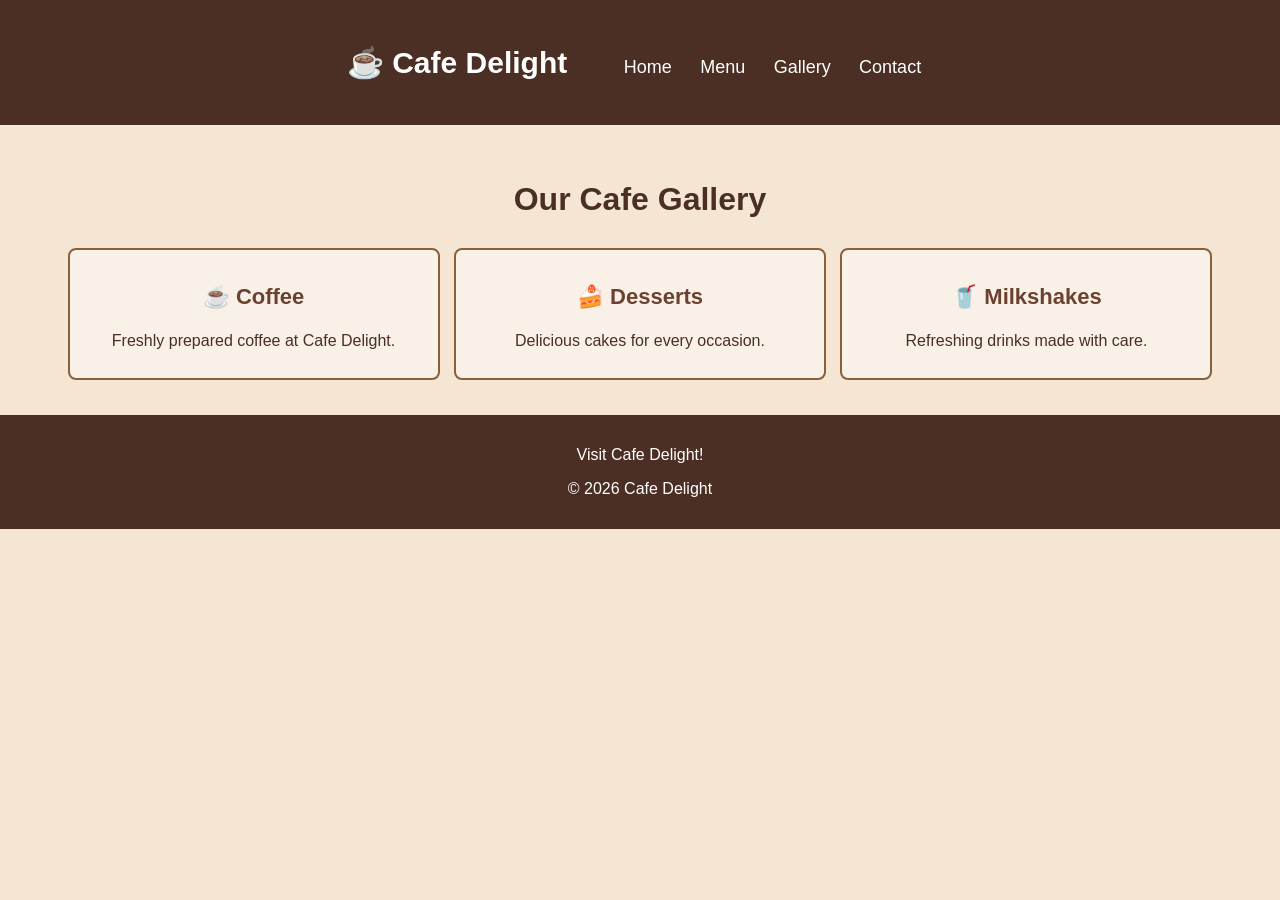
==== gallery.html @ e0f4a201 "Add Menu Gallery and Contact pages" ====
<!DOCTYPE html>
<html>
<head>
    <title>Cafe Delight - Gallery</title>
    <link rel="stylesheet" href="style.css">
</head>

<body>

    <div class="header">
        <h2>☕ Cafe Delight</h2>

        <a href="index.html">Home</a>
        <a href="menu.html">Menu</a>
        <a href="gallery.html">Gallery</a>
        <a href="index.html#contact">Contact</a>
    </div>

    <div class="menu-section">
        <h2>Our Cafe Gallery</h2>

        <div class="menu-container">

            <div class="menu-card">
                <h3>☕ Coffee</h3>
                <p>Freshly prepared coffee at Cafe Delight.</p>
            </div>

            <div class="menu-card">
                <h3>🍰 Desserts</h3>
                <p>Delicious cakes for every occasion.</p>
            </div>

            <div class="menu-card">
                <h3>🥤 Milkshakes</h3>
                <p>Refreshing drinks made with care.</p>
            </div>

        </div>
    </div>

    <div class="footer">
        <p>Visit Cafe Delight!</p>
        <p>© 2026 Cafe Delight</p>
    </div>

</body>
</html>
---- style.css ----
/*
Name: Hajra Rizwan
Roll Number: i263052
Section: B
*/


body {
    background-color: #F5E6D3;
    color: #4B2E24;
    font-family: Papyrus, Arial, sans-serif;
    margin: 0;
}



.header {
    background-color: #4B2E24;
    color: white;
    padding: 20px;
    text-align: center;
}

.header h2 {
    display: inline-block;
    font-size: 30px;
    margin-right: 40px;
}

.header a {
    color: white;
    text-decoration: none;
    font-size: 18px;
    margin: 12px;
}


button {
    background-color: #D2A679;
    color: #3E2723;
    padding: 12px 22px;
    border: none;
    border-radius: 10px;
    font-size: 16px;
    cursor: pointer;
}


.welcome {
    padding: 40px;
    text-align: center;
}



.welcome-text {
    display: inline-block;
    width: 43%;
    text-align: left;
    vertical-align: middle;
}

.welcome-text h1 {
    color: #4B2E24;
    font-size: 48px;
}

.welcome-text p {
    font-size: 24px;
}



.coffee-picture {
    display: inline-block;
    width: 48%;
    vertical-align: middle;
}

.coffee-picture img {
    width: 100%;
    height: 350px;
    object-fit: cover;
    border-radius: 15px;
}



.menu-section {
    padding: 30px 20px;
    text-align: center;
}

.menu-section h2 {
    color: #4B2E24;
    font-size: 32px;
    margin-bottom: 25px;
}



.menu-container {
    text-align: center;
}

.menu-card {
    display: inline-block;
    width: 30%;
    background-color: #F9F1E7;
    border: 2px solid #8B5E3C;
    border-radius: 8px;
    padding: 12px;
    margin: 5px;
    vertical-align: top;
    box-sizing: border-box;
}

.menu-card h3 {
    color: #6B422F;
    font-size: 22px;
}


table {
    width: 100%;
    border-collapse: collapse;
}

th, td {
    padding: 12px 5px;
    border-bottom: 1px solid #C4A484;
    text-align: center;
    font-size: 14px;
}

th {
    color: #4B2E24;
}



.about {
    padding: 30px;
    text-align: center;
}

.about h2 {
    color: #4B2E24;
}



.footer {
    background-color: #4B2E24;
    color: white;
    text-align: center;
    padding: 15px;
}
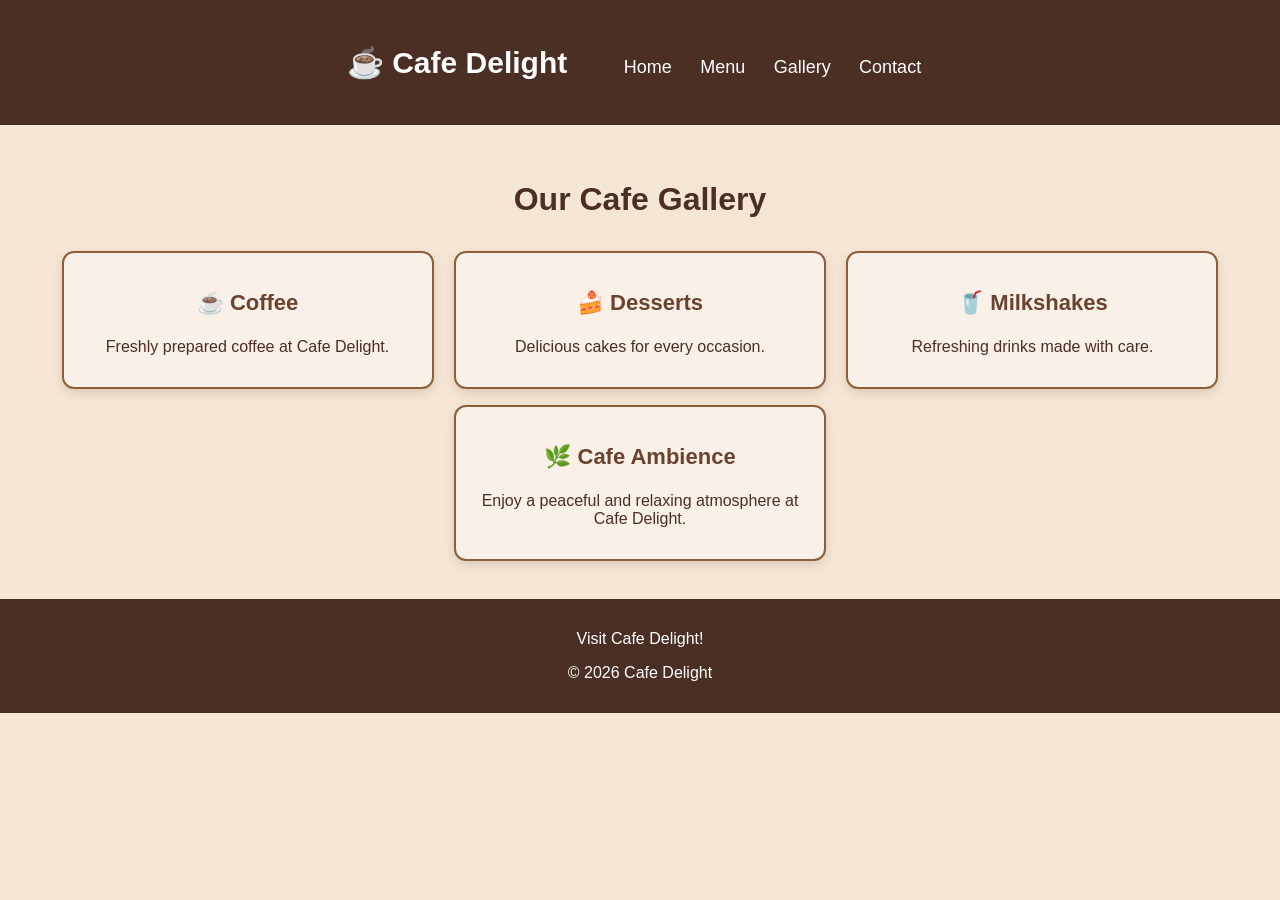
==== commit 4a3b9495: "Add cafe ambience card to gallery" ====
--- a/gallery.html
+++ b/gallery.html
@@ -1,15 +1,13 @@
+
 <!DOCTYPE html>
 <html>
 <head>
     <title>Cafe Delight - Gallery</title>
     <link rel="stylesheet" href="style.css">
 </head>
-
 <body>
-
     <div class="header">
         <h2>☕ Cafe Delight</h2>
-
         <a href="index.html">Home</a>
         <a href="menu.html">Menu</a>
         <a href="gallery.html">Gallery</a>
@@ -18,24 +16,23 @@
 
     <div class="menu-section">
         <h2>Our Cafe Gallery</h2>
-
         <div class="menu-container">
-
             <div class="menu-card">
                 <h3>☕ Coffee</h3>
                 <p>Freshly prepared coffee at Cafe Delight.</p>
             </div>
-
             <div class="menu-card">
                 <h3>🍰 Desserts</h3>
                 <p>Delicious cakes for every occasion.</p>
             </div>
-
             <div class="menu-card">
                 <h3>🥤 Milkshakes</h3>
                 <p>Refreshing drinks made with care.</p>
             </div>
-
+            <div class="menu-card">
+                <h3>🌿 Cafe Ambience</h3>
+                <p>Enjoy a peaceful and relaxing atmosphere at Cafe Delight.</p>
+            </div>
         </div>
     </div>
 
@@ -43,6 +40,5 @@
         <p>Visit Cafe Delight!</p>
         <p>© 2026 Cafe Delight</p>
     </div>
-
 </body>
-</html>+</html>
--- a/style.css
+++ b/style.css
@@ -6,15 +6,15 @@
 */
 
 
+
 body {
     background-color: #F5E6D3;
     color: #4B2E24;
-    font-family: Papyrus, Arial, sans-serif;
+    font-family: Arial, sans-serif;
     margin: 0;
 }
 
-
-
+/* Header */
 .header {
     background-color: #4B2E24;
     color: white;
@@ -35,7 +35,11 @@
     margin: 12px;
 }
 
-
+.header a:hover {
+    color: #D2A679;
+}
+
+/* Buttons */
 button {
     background-color: #D2A679;
     color: #3E2723;
@@ -44,21 +48,27 @@
     border-radius: 10px;
     font-size: 16px;
     cursor: pointer;
-}
-
-
+    transition: 0.3s;
+}
+
+button:hover {
+    background-color: #B98250;
+    color: white;
+}
+
+/* Welcome section */
 .welcome {
     padding: 40px;
     text-align: center;
-}
-
-
+    display: flex;
+    align-items: center;
+    justify-content: space-around;
+    gap: 30px;
+}
 
 .welcome-text {
-    display: inline-block;
     width: 43%;
     text-align: left;
-    vertical-align: middle;
 }
 
 .welcome-text h1 {
@@ -70,23 +80,20 @@
     font-size: 24px;
 }
 
-
-
+/* Large coffee picture */
 .coffee-picture {
-    display: inline-block;
-    width: 48%;
-    vertical-align: middle;
+    width: 50%;
 }
 
 .coffee-picture img {
     width: 100%;
-    height: 350px;
+    height: 500px;
     object-fit: cover;
-    border-radius: 15px;
-}
-
-
-
+    border-radius: 18px;
+    box-shadow: 0 5px 15px rgba(75, 46, 36, 0.25);
+}
+
+/* Menu section */
 .menu-section {
     padding: 30px 20px;
     text-align: center;
@@ -97,8 +104,6 @@
     font-size: 32px;
     margin-bottom: 25px;
 }
-
-
 
 .menu-container {
     text-align: center;
@@ -109,11 +114,18 @@
     width: 30%;
     background-color: #F9F1E7;
     border: 2px solid #8B5E3C;
-    border-radius: 8px;
-    padding: 12px;
-    margin: 5px;
+    border-radius: 12px;
+    padding: 15px;
+    margin: 8px;
     vertical-align: top;
     box-sizing: border-box;
+    box-shadow: 0 4px 10px rgba(75, 46, 36, 0.15);
+    transition: 0.3s;
+}
+
+.menu-card:hover {
+    transform: translateY(-5px);
+    box-shadow: 0 8px 16px rgba(75, 46, 36, 0.25);
 }
 
 .menu-card h3 {
@@ -121,7 +133,7 @@
     font-size: 22px;
 }
 
-
+/* Tables */
 table {
     width: 100%;
     border-collapse: collapse;
@@ -138,8 +150,7 @@
     color: #4B2E24;
 }
 
-
-
+/* About section */
 .about {
     padding: 30px;
     text-align: center;
@@ -149,11 +160,48 @@
     color: #4B2E24;
 }
 
-
-
+/* Footer */
 .footer {
     background-color: #4B2E24;
     color: white;
     text-align: center;
     padding: 15px;
 }
+
+/* Mobile screen design */
+@media (max-width: 700px) {
+    .header h2 {
+        display: block;
+        margin: 0 0 15px;
+    }
+
+    .header a {
+        display: inline-block;
+        margin: 8px;
+    }
+
+    .welcome {
+        display: block;
+    }
+
+    .welcome-text,
+    .coffee-picture {
+        width: 100%;
+        text-align: center;
+        box-sizing: border-box;
+    }
+
+    .welcome-text h1 {
+        font-size: 36px;
+    }
+
+    .coffee-picture img {
+        height: 300px;
+    }
+
+    .menu-card {
+        display: block;
+        width: 100%;
+        margin: 12px 0;
+    }
+}
